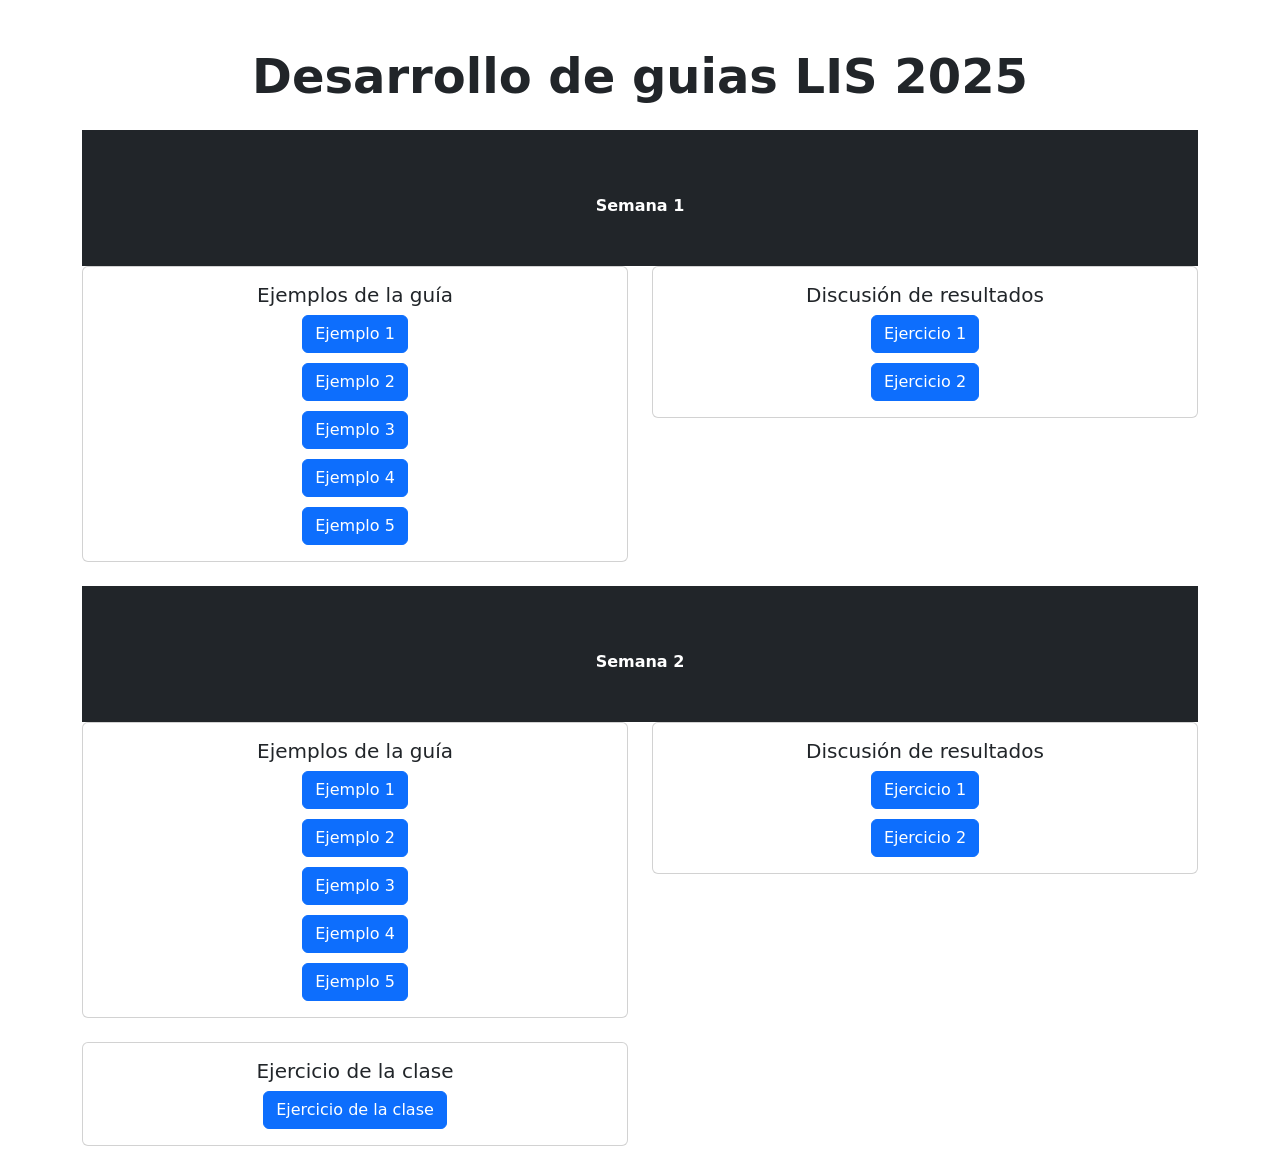
==== index.html @ 68c751f5 "Repositorio creado, guia 1 y 2 agregada" ====
<!DOCTYPE html>
<html lang="es">

<head>
    <meta charset="utf-8">
    <meta name="viewport" content="width=device-width, initial-scale=1.0">
    <title>Conversión de Cadenas</title>
    <link rel="stylesheet" href="https://cdn.jsdelivr.net/npm/bootstrap@5.3.0/dist/css/bootstrap.min.css">
</head>

<body>
    <div class="container mt-5">
        <header class="text-center mb-4">
            <h1 class="display-5 fw-bold">Desarrollo de guias LIS 2025</h1>
        </header>
        <section>

            <div class='container-fluid py-5 text-bg-dark'>
                <p class='col-md-12 fs-4'>
                    <center><strong>Semana 1</strong></center>
            </div>

            <div class='row'>
                <div class="col-md-6 mb-4">
                    <div class="card">
                        <div class="card-body">
                            <center>
                                <h5 class="card-title">Ejemplos de la guía</h5>
                            </center>
                            <center><a href="./Practica1_LIS/partehtmlphp.php" class="btn btn-primary">Ejemplo 1</a>
                            </center>
                            <center><a href="./Practica1_LIS/uso_variables.php" class="btn btn-primary"
                                    style="margin-top: 10px;">Ejemplo 2</a></center>
                            <center><a href="./Practica1_LIS/opera_aritmeticos.php" class="btn btn-primary"
                                    style="margin-top: 10px;">Ejemplo 3</a></center>
                            <center><a href="./Practica1_LIS/tiposdatos.php" class="btn btn-primary"
                                    style="margin-top: 10px;">Ejemplo 4</a></center>
                            <center><a href="./Practica1_LIS/formulario.html" class="btn btn-primary"
                                    style="margin-top: 10px;">Ejemplo 5</a></center>
                        </div>
                    </div>
                </div>
                <div class="col-md-6 mb-4">
                    <div class="card">
                        <div class="card-body">
                            <center>
                                <h5 class="card-title">Discusión de resultados</h5>
                            </center>
                            <center><a href="./Practica1_LIS/discusion/formulario_datos.html"
                                    class="btn btn-primary">Ejercicio 1</a>
                            </center>
                            <center><a href="./Practica1_LIS/discusion/dolares_euros.html" class="btn btn-primary"
                                    style="margin-top: 10px;">Ejercicio 2</a></center>
                        </div>
                    </div>
                </div>
            </div>


        </section>
        <section>

            <div class='container-fluid py-5 text-bg-dark'>
                <p class='col-md-12 fs-4'>
                    <center><strong>Semana 2</strong></center>
            </div>

            <div class='row'>
                <div class="col-md-6 mb-4">
                    <div class="card">
                        <div class="card-body">
                            <center>
                                <h5 class="card-title">Ejemplos de la guía</h5>
                            </center>
                            <center><a href="./Practica2/ejemplos/bisiesto.php" class="btn btn-primary">Ejemplo 1</a>
                            </center>
                            <center><a href="./Practica2/ejemplos/salario.html" class="btn btn-primary"
                                    style="margin-top: 10px;">Ejemplo 2</a></center>
                            <center><a href="./Practica2/ejemplos/compararnumeros.html" class="btn btn-primary"
                                    style="margin-top: 10px;">Ejemplo 3</a></center>
                            <center><a href="./Practica2/ejemplos/convertir.php" class="btn btn-primary"
                                    style="margin-top: 10px;">Ejemplo 4</a></center>
                            <center><a href="./Practica2/ejemplos/convmonedas.php" class="btn btn-primary"
                                    style="margin-top: 10px;">Ejemplo 5</a></center>
                        </div>
                    </div>
                </div>
                <div class="col-md-6 mb-4">
                    <div class="card">
                        <div class="card-body">
                            <center>
                                <h5 class="card-title">Discusión de resultados</h5>
                            </center>
                            <center><a href="./Practica2/discusion/ejercicio1.html" class="btn btn-primary">Ejercicio
                                    1</a>
                            </center>
                            <center><a href="./Practica2/discusion/ejercicio2.html" class="btn btn-primary"
                                    style="margin-top: 10px;">Ejercicio 2</a></center>
                        </div>
                    </div>
                </div>
                <div class="col-md-6 mb-4">
                    <div class="card">
                        <div class="card-body">
                            <center>
                                <h5 class="card-title">Ejercicio de la clase</h5>
                            </center>
                            <center><a href="./Practica2/index.php" class="btn btn-primary">Ejercicio de la clase</a>
                            </center>
                        </div>
                    </div>
                </div>
            </div>
        </section>
    </div>
    <script src="https://cdn.jsdelivr.net/npm/bootstrap@5.3.0/dist/js/bootstrap.bundle.min.js"></script>
</body>

</html>
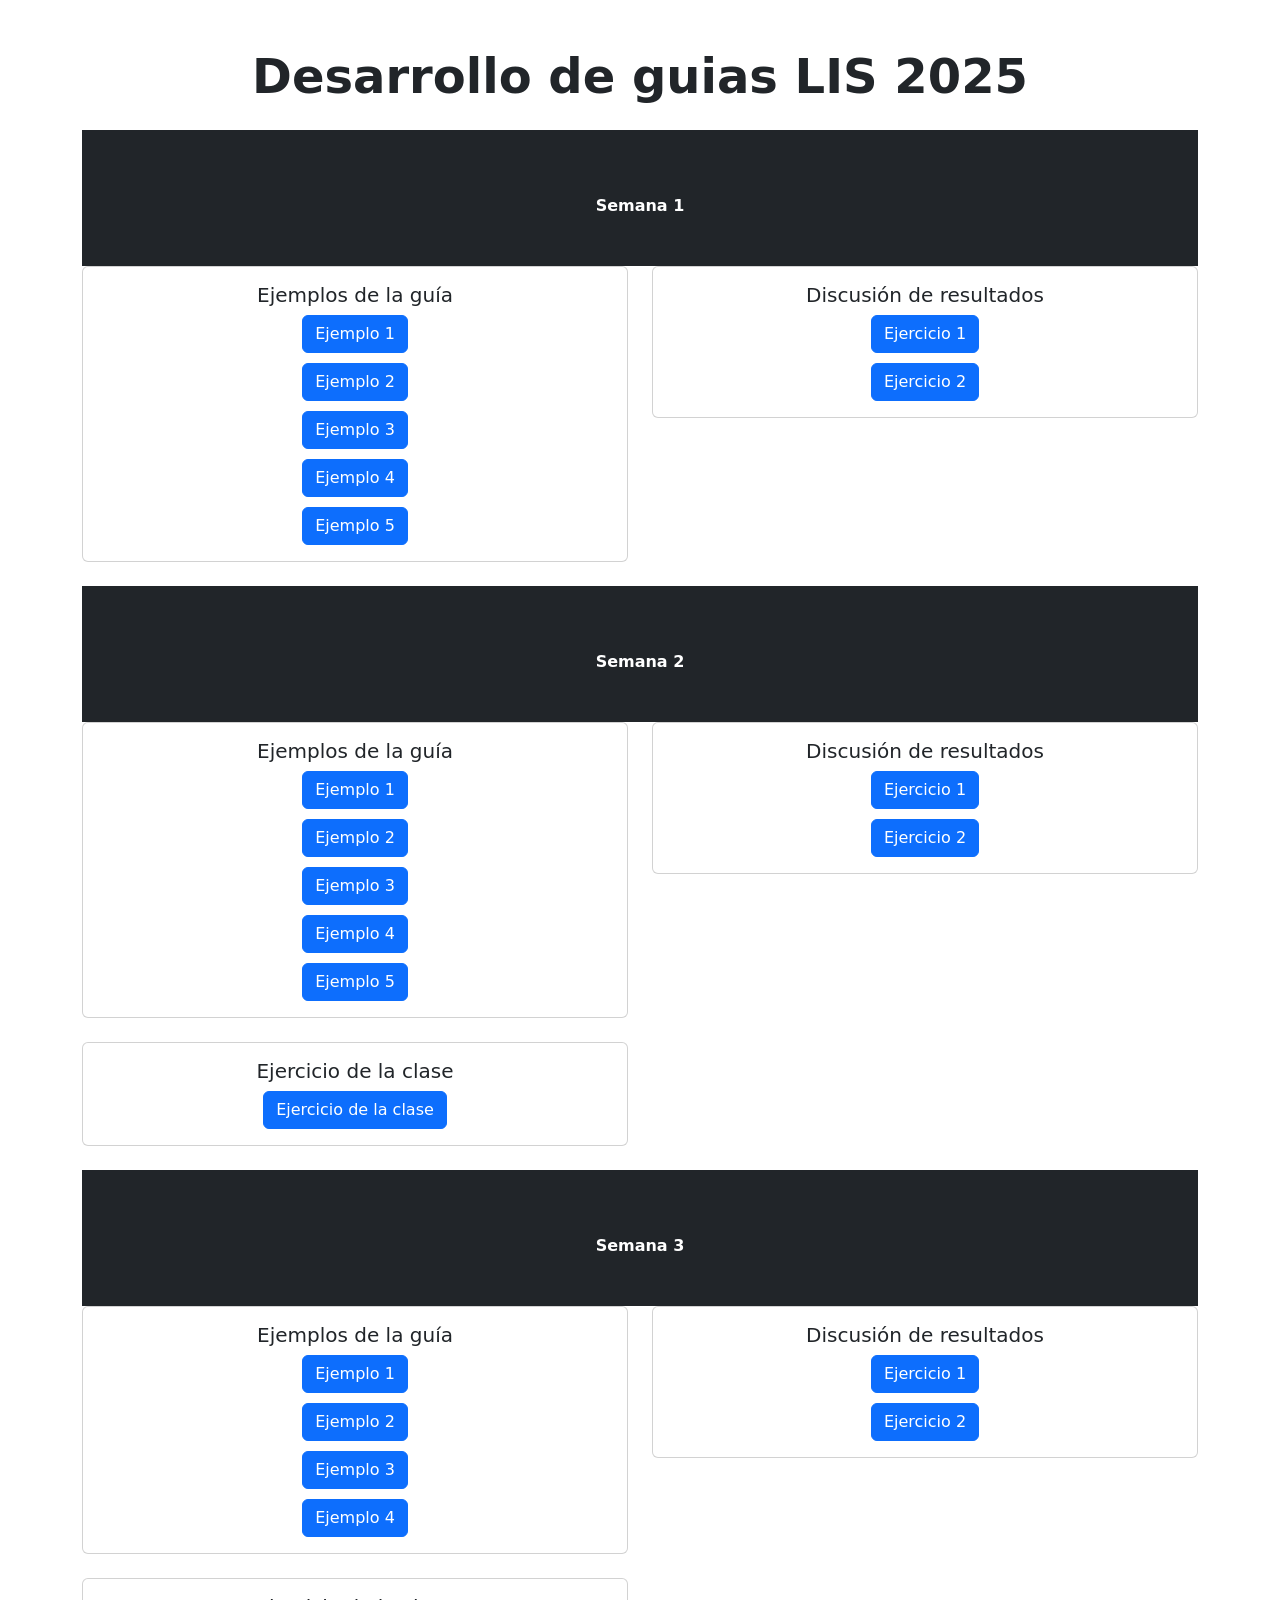
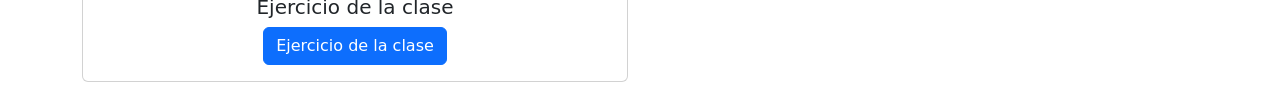
==== commit b191e216: "Guia 3 agregada" ====
--- a/index.html
+++ b/index.html
@@ -112,6 +112,58 @@
                 </div>
             </div>
         </section>
+        <section>
+
+            <div class='container-fluid py-5 text-bg-dark'>
+                <p class='col-md-12 fs-4'>
+                    <center><strong>Semana 3</strong></center>
+            </div>
+
+            <div class='row'>
+                <div class="col-md-6 mb-4">
+                    <div class="card">
+                        <div class="card-body">
+                            <center>
+                                <h5 class="card-title">Ejemplos de la guía</h5>
+                            </center>
+                            <center><a href="./Practica3_LIS/ejemplos/ejemplo1.php" class="btn btn-primary">Ejemplo 1</a>
+                            </center>
+                            <center><a href="./Practica3_LIS/ejemplos/ejemplo2.php" class="btn btn-primary"
+                                    style="margin-top: 10px;">Ejemplo 2</a></center>
+                            <center><a href="./Practica3_LIS/ejemplos/ejemplo3.html" class="btn btn-primary"
+                                    style="margin-top: 10px;">Ejemplo 3</a></center>
+                            <center><a href="./Practica3_LIS/ejemplos/ejemplo4.php" class="btn btn-primary"
+                                    style="margin-top: 10px;">Ejemplo 4</a></center>
+                        </div>
+                    </div>
+                </div>
+                <div class="col-md-6 mb-4">
+                    <div class="card">
+                        <div class="card-body">
+                            <center>
+                                <h5 class="card-title">Discusión de resultados</h5>
+                            </center>
+                            <center><a href="./Practica3_LIS/Analisis_resultados/ejercicio1.php" class="btn btn-primary">Ejercicio
+                                    1</a>
+                            </center>
+                            <center><a href="./Practica3_LIS/Analisis_resultados/ejercicio2.php" class="btn btn-primary"
+                                    style="margin-top: 10px;">Ejercicio 2</a></center>
+                        </div>
+                    </div>
+                </div>
+                <div class="col-md-6 mb-4">
+                    <div class="card">
+                        <div class="card-body">
+                            <center>
+                                <h5 class="card-title">Ejercicio de la clase</h5>
+                            </center>
+                            <center><a href="./Practica3_LIS/arreglos.php" class="btn btn-primary">Ejercicio de la clase</a>
+                            </center>
+                        </div>
+                    </div>
+                </div>
+            </div>
+        </section>
     </div>
     <script src="https://cdn.jsdelivr.net/npm/bootstrap@5.3.0/dist/js/bootstrap.bundle.min.js"></script>
 </body>
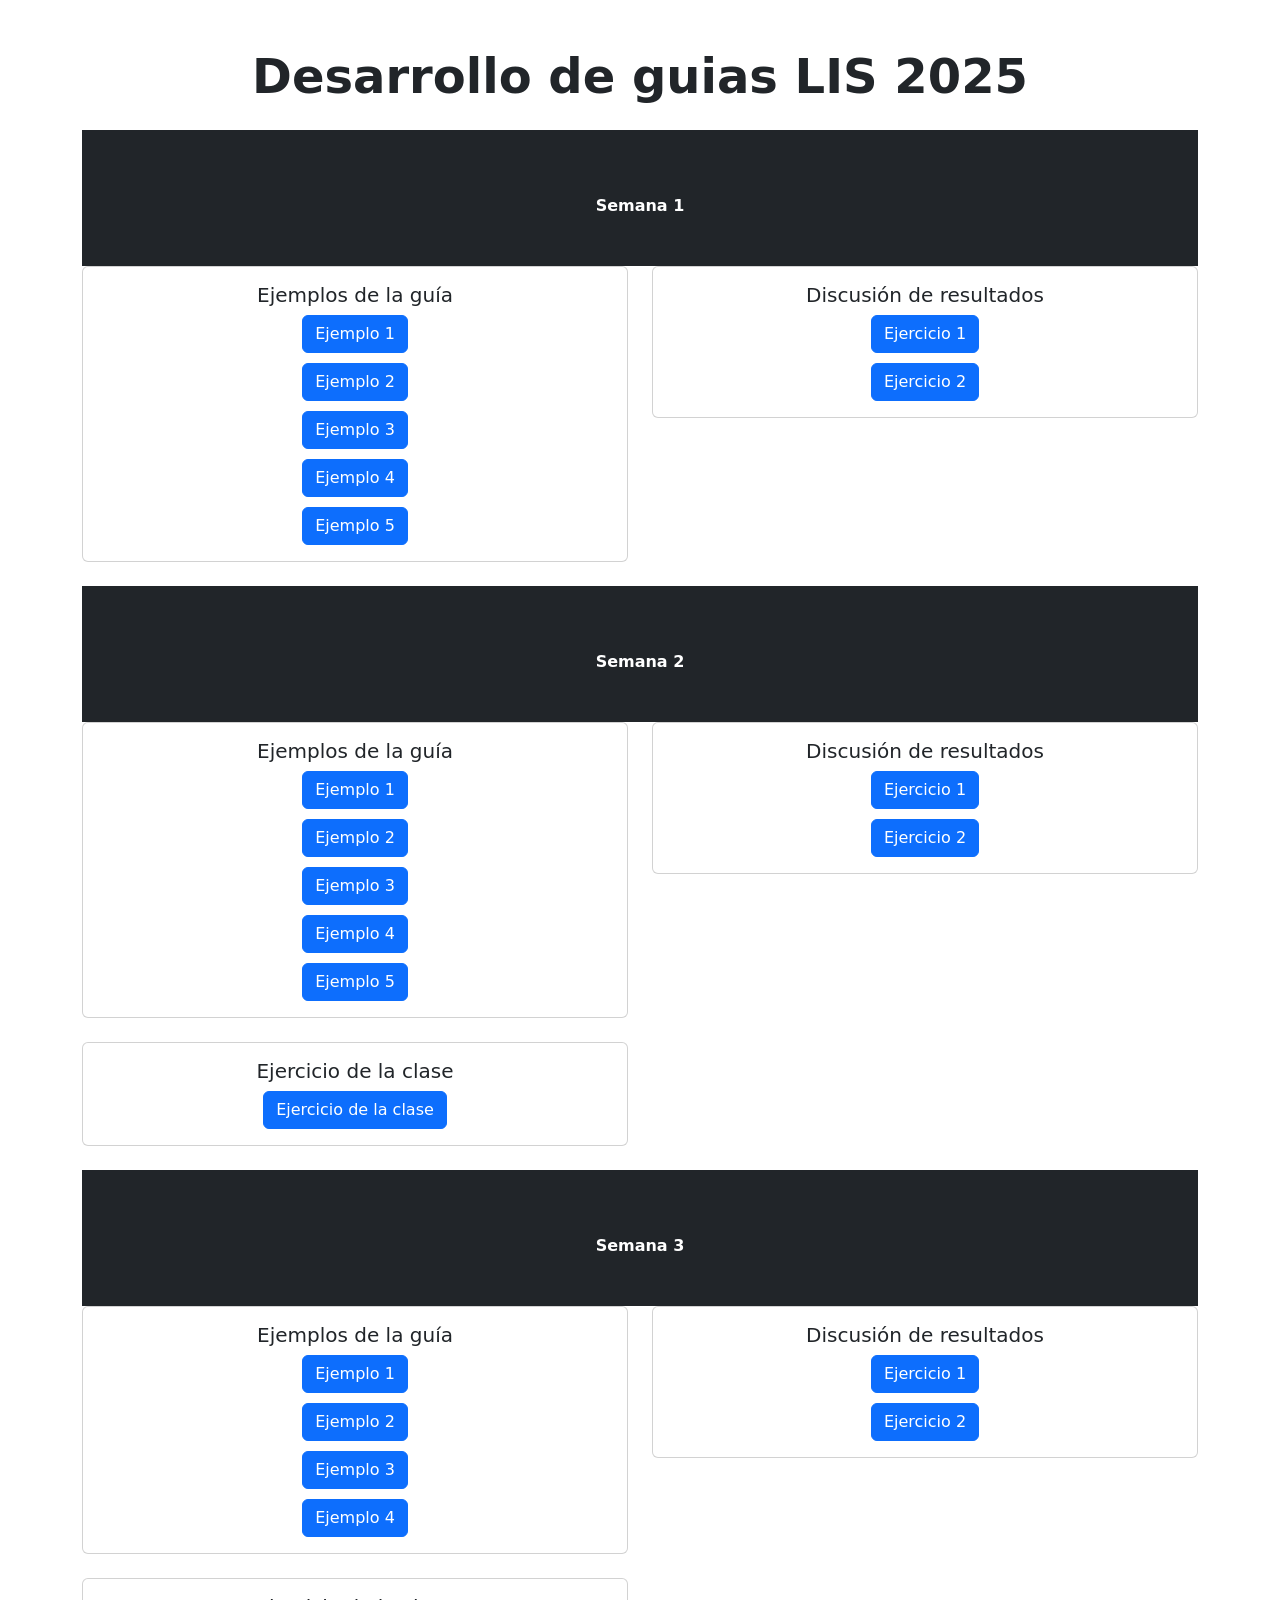
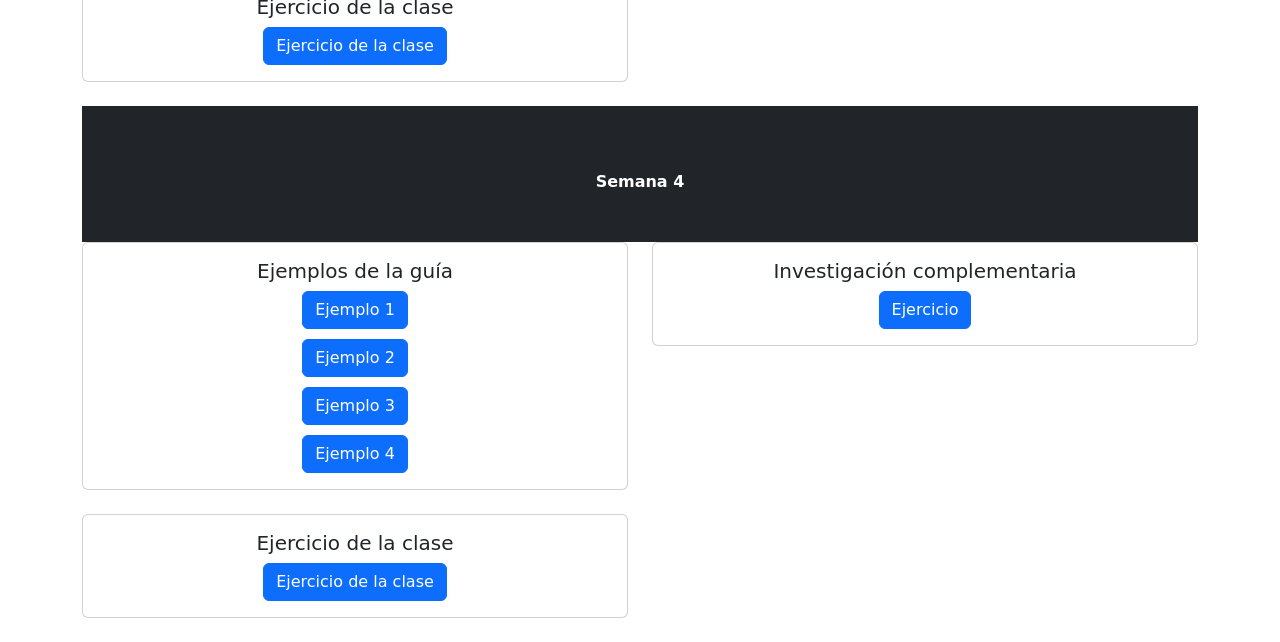
==== commit fe3eb314: "Guia 4 agregada" ====
--- a/index.html
+++ b/index.html
@@ -4,7 +4,7 @@
 <head>
     <meta charset="utf-8">
     <meta name="viewport" content="width=device-width, initial-scale=1.0">
-    <title>Conversión de Cadenas</title>
+    <title>Guias LIS 2025</title>
     <link rel="stylesheet" href="https://cdn.jsdelivr.net/npm/bootstrap@5.3.0/dist/css/bootstrap.min.css">
 </head>
 
@@ -164,6 +164,55 @@
                 </div>
             </div>
         </section>
+        <section>
+
+            <div class='container-fluid py-5 text-bg-dark'>
+                <p class='col-md-12 fs-4'>
+                    <center><strong>Semana 4</strong></center>
+            </div>
+
+            <div class='row'>
+                <div class="col-md-6 mb-4">
+                    <div class="card">
+                        <div class="card-body">
+                            <center>
+                                <h5 class="card-title">Ejemplos de la guía</h5>
+                            </center>
+                            <center><a href="./practica4_LIS/monedas.php" class="btn btn-primary">Ejemplo 1</a>
+                            </center>
+                            <center><a href="./practica4_LIS/fibonacci.php" class="btn btn-primary"
+                                    style="margin-top: 10px;">Ejemplo 2</a></center>
+                            <center><a href="./practica4_LIS/elmayor.php" class="btn btn-primary"
+                                    style="margin-top: 10px;">Ejemplo 3</a></center>
+                            <center><a href="./practica4_LIS/selectfields.html" class="btn btn-primary"
+                                    style="margin-top: 10px;">Ejemplo 4</a></center>
+                        </div>
+                    </div>
+                </div>
+                <div class="col-md-6 mb-4">
+                    <div class="card">
+                        <div class="card-body">
+                            <center>
+                                <h5 class="card-title">Investigación complementaria</h5>
+                            </center>
+                            <center><a href="./practica4_LIS/investigacion_complementaria/calculoCUM.php" class="btn btn-primary">Ejercicio</a>
+                            </center>
+                        </div>
+                    </div>
+                </div>
+                <div class="col-md-6 mb-4">
+                    <div class="card">
+                        <div class="card-body">
+                            <center>
+                                <h5 class="card-title">Ejercicio de la clase</h5>
+                            </center>
+                            <center><a href="./practica4_LIS/funciones.php" class="btn btn-primary">Ejercicio de la clase</a>
+                            </center>
+                        </div>
+                    </div>
+                </div>
+            </div>
+        </section>
     </div>
     <script src="https://cdn.jsdelivr.net/npm/bootstrap@5.3.0/dist/js/bootstrap.bundle.min.js"></script>
 </body>
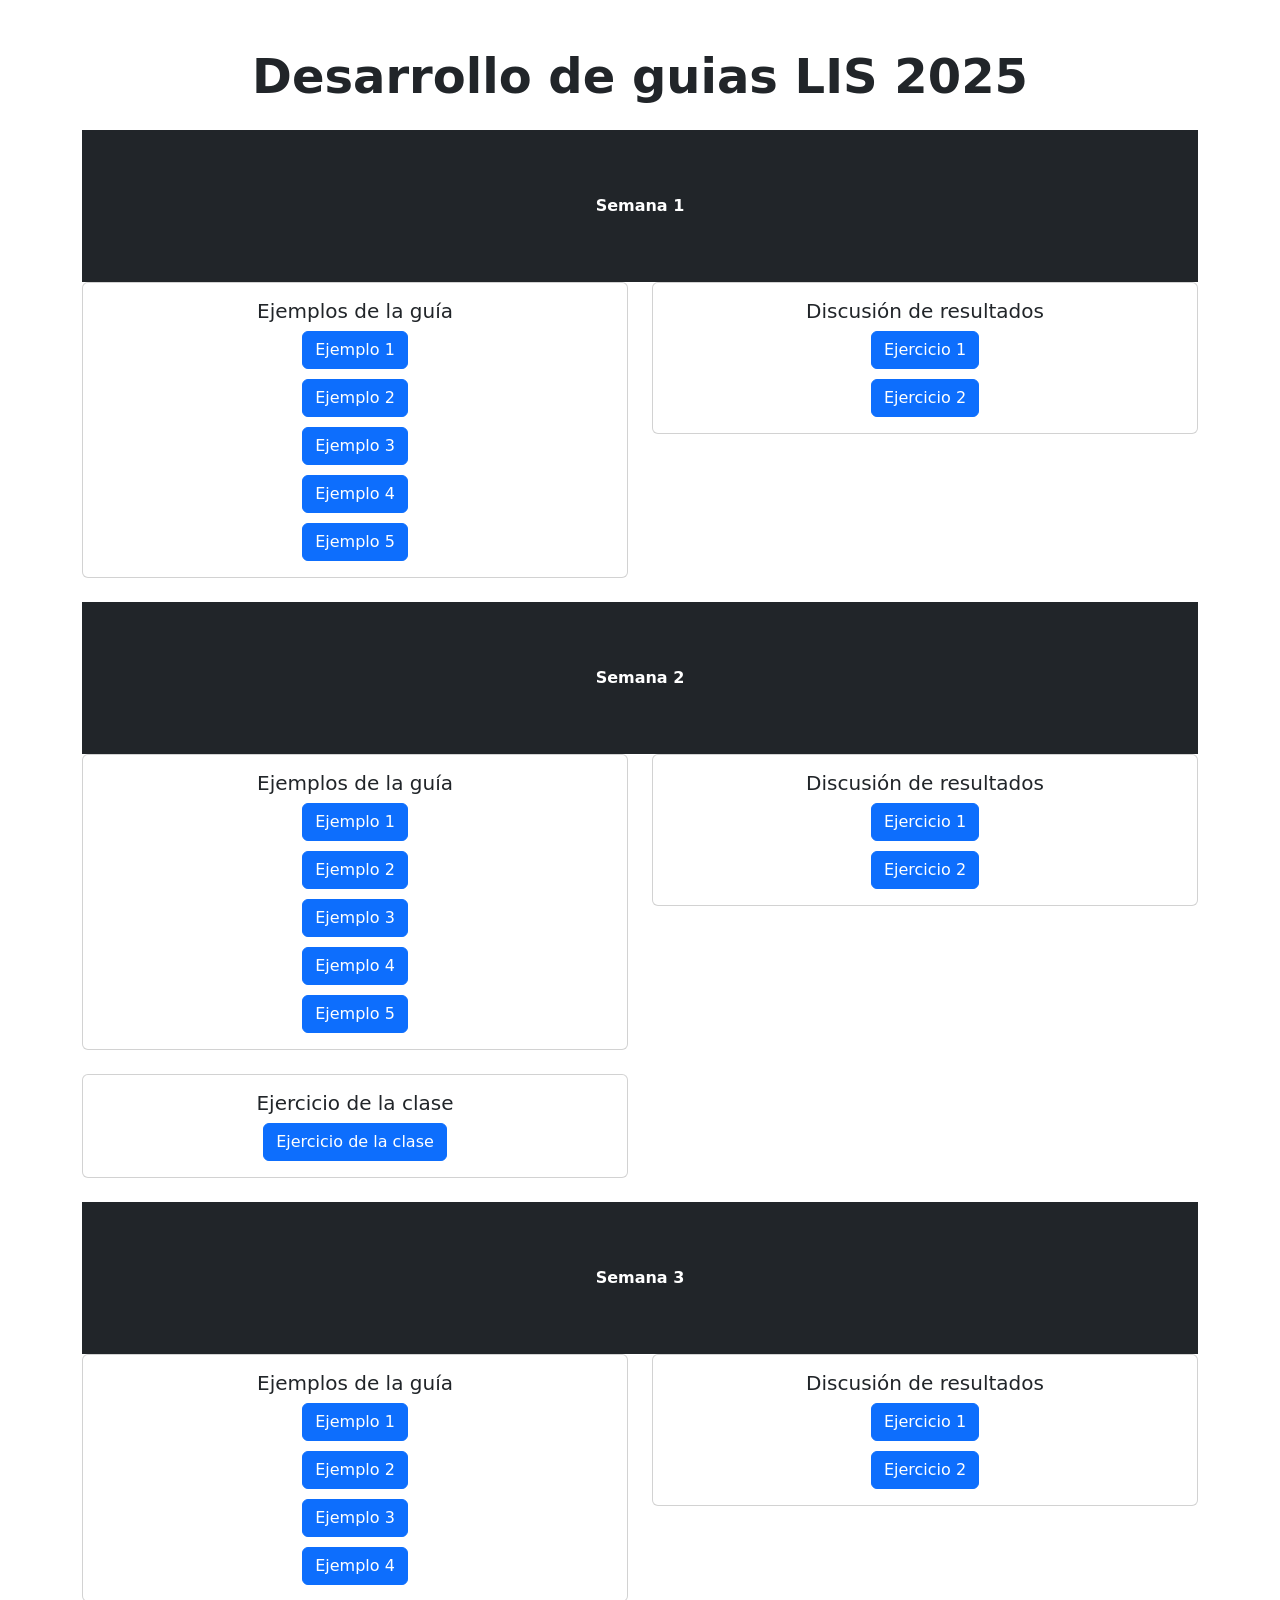
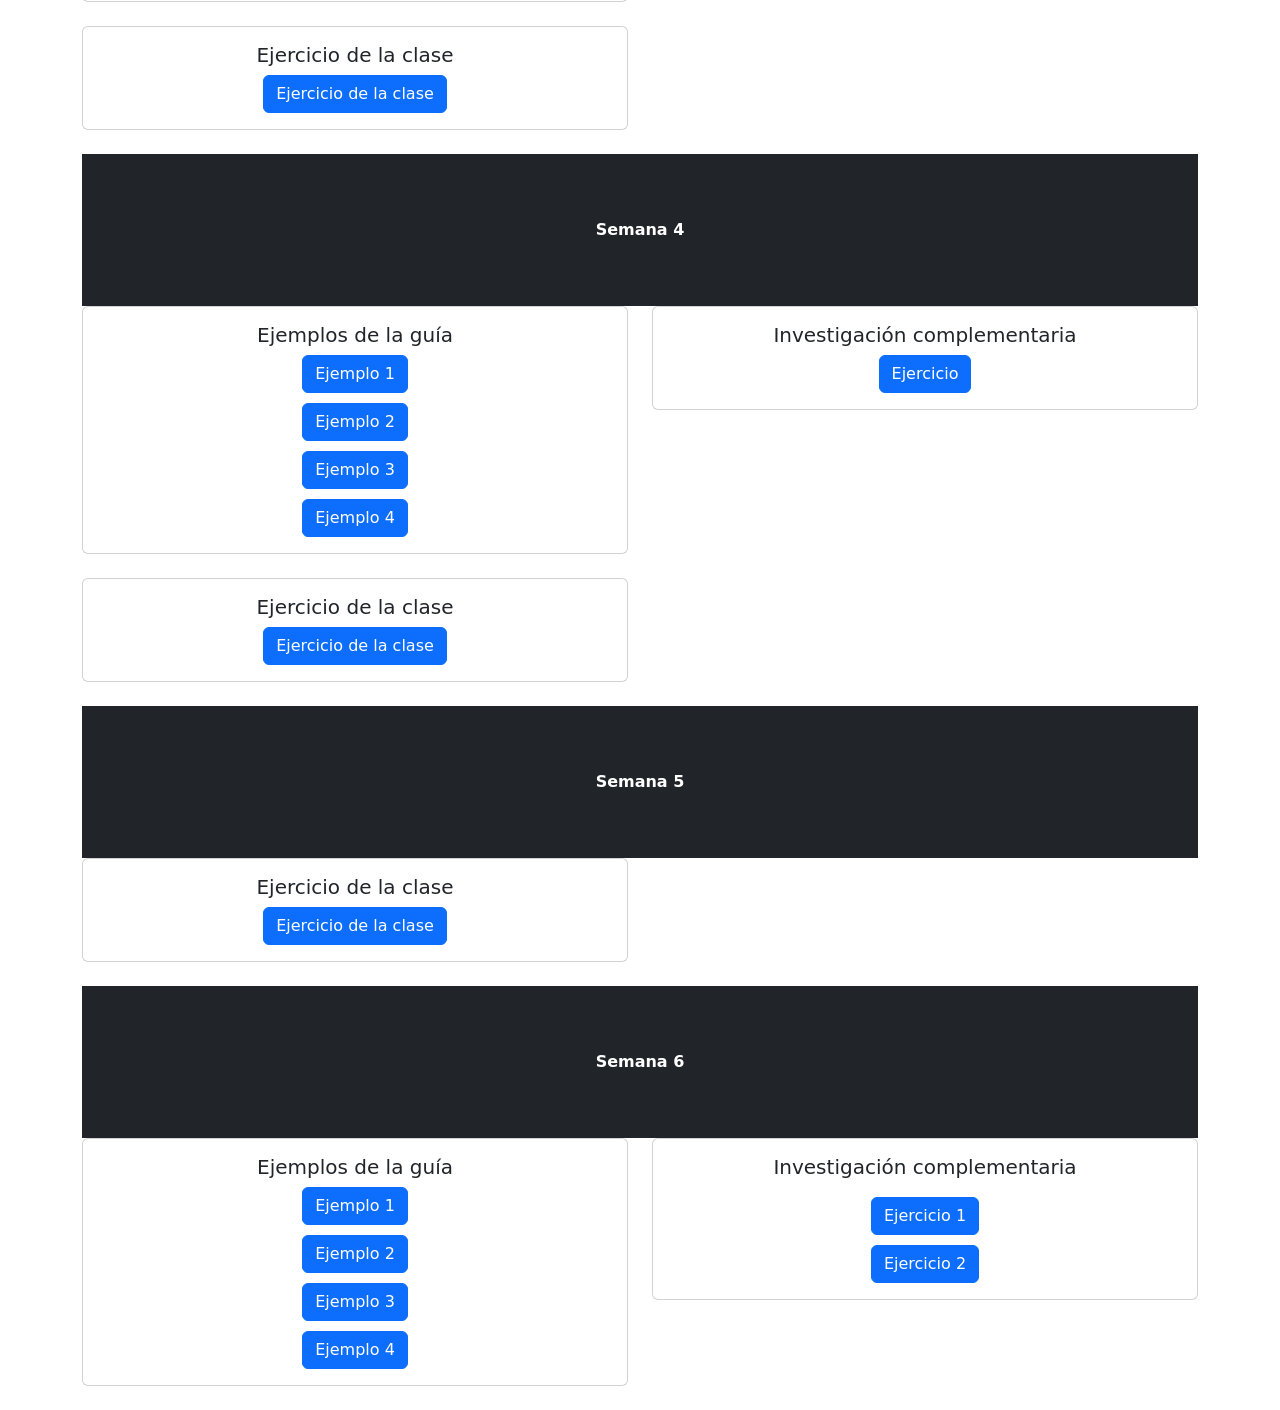
==== commit 52061f00: "Guias semana 6 agregadas" ====
--- a/index.html
+++ b/index.html
@@ -18,6 +18,7 @@
             <div class='container-fluid py-5 text-bg-dark'>
                 <p class='col-md-12 fs-4'>
                     <center><strong>Semana 1</strong></center>
+                </p>
             </div>
 
             <div class='row'>
@@ -63,6 +64,7 @@
             <div class='container-fluid py-5 text-bg-dark'>
                 <p class='col-md-12 fs-4'>
                     <center><strong>Semana 2</strong></center>
+                </p>
             </div>
 
             <div class='row'>
@@ -117,16 +119,18 @@
             <div class='container-fluid py-5 text-bg-dark'>
                 <p class='col-md-12 fs-4'>
                     <center><strong>Semana 3</strong></center>
-            </div>
-
-            <div class='row'>
-                <div class="col-md-6 mb-4">
-                    <div class="card">
-                        <div class="card-body">
-                            <center>
-                                <h5 class="card-title">Ejemplos de la guía</h5>
-                            </center>
-                            <center><a href="./Practica3_LIS/ejemplos/ejemplo1.php" class="btn btn-primary">Ejemplo 1</a>
+                </p>
+            </div>
+
+            <div class='row'>
+                <div class="col-md-6 mb-4">
+                    <div class="card">
+                        <div class="card-body">
+                            <center>
+                                <h5 class="card-title">Ejemplos de la guía</h5>
+                            </center>
+                            <center><a href="./Practica3_LIS/ejemplos/ejemplo1.php" class="btn btn-primary">Ejemplo
+                                    1</a>
                             </center>
                             <center><a href="./Practica3_LIS/ejemplos/ejemplo2.php" class="btn btn-primary"
                                     style="margin-top: 10px;">Ejemplo 2</a></center>
@@ -143,7 +147,8 @@
                             <center>
                                 <h5 class="card-title">Discusión de resultados</h5>
                             </center>
-                            <center><a href="./Practica3_LIS/Analisis_resultados/ejercicio1.php" class="btn btn-primary">Ejercicio
+                            <center><a href="./Practica3_LIS/Analisis_resultados/ejercicio1.php"
+                                    class="btn btn-primary">Ejercicio
                                     1</a>
                             </center>
                             <center><a href="./Practica3_LIS/Analisis_resultados/ejercicio2.php" class="btn btn-primary"
@@ -157,18 +162,19 @@
                             <center>
                                 <h5 class="card-title">Ejercicio de la clase</h5>
                             </center>
-                            <center><a href="./Practica3_LIS/arreglos.php" class="btn btn-primary">Ejercicio de la clase</a>
-                            </center>
-                        </div>
-                    </div>
-                </div>
-            </div>
-        </section>
-        <section>
-
+                            <center><a href="./Practica3_LIS/arreglos.php" class="btn btn-primary">Ejercicio de la
+                                    clase</a>
+                            </center>
+                        </div>
+                    </div>
+                </div>
+            </div>
+        </section>
+        <section>
             <div class='container-fluid py-5 text-bg-dark'>
                 <p class='col-md-12 fs-4'>
                     <center><strong>Semana 4</strong></center>
+                </p>
             </div>
 
             <div class='row'>
@@ -195,23 +201,94 @@
                             <center>
                                 <h5 class="card-title">Investigación complementaria</h5>
                             </center>
-                            <center><a href="./practica4_LIS/investigacion_complementaria/calculoCUM.php" class="btn btn-primary">Ejercicio</a>
-                            </center>
-                        </div>
-                    </div>
-                </div>
-                <div class="col-md-6 mb-4">
-                    <div class="card">
-                        <div class="card-body">
-                            <center>
-                                <h5 class="card-title">Ejercicio de la clase</h5>
-                            </center>
-                            <center><a href="./practica4_LIS/funciones.php" class="btn btn-primary">Ejercicio de la clase</a>
-                            </center>
-                        </div>
-                    </div>
-                </div>
-            </div>
+                            <center><a href="./practica4_LIS/investigacion_complementaria/calculoCUM.php"
+                                    class="btn btn-primary">Ejercicio</a>
+                            </center>
+                        </div>
+                    </div>
+                </div>
+                <div class="col-md-6 mb-4">
+                    <div class="card">
+                        <div class="card-body">
+                            <center>
+                                <h5 class="card-title">Ejercicio de la clase</h5>
+                            </center>
+                            <center><a href="./practica4_LIS/funciones.php" class="btn btn-primary">Ejercicio de la
+                                    clase</a>
+                            </center>
+                        </div>
+                    </div>
+                </div>
+            </div>
+        </section>
+        <section>
+
+            <div class='container-fluid py-5 text-bg-dark'>
+                <p class='col-md-12 fs-4'>
+                    <center><strong>Semana 5</strong></center>
+                </p>
+            </div>
+
+            <div class='row'>
+                <div class="col-md-6 mb-4">
+                    <div class="card">
+                        <div class="card-body">
+                            <center>
+                                <h5 class="card-title">Ejercicio de la clase</h5>
+                            </center>
+                            <center><a href="./Practica5_LIS/ejemplo/index.php" class="btn btn-primary">Ejercicio de la
+                                    clase</a>
+                            </center>
+                        </div>
+                    </div>
+                </div>
+            </div>
+
+        </section>
+
+        <section>
+
+            <div class='container-fluid py-5 text-bg-dark'>
+                <p class='col-md-12 fs-4'>
+                    <center><strong>Semana 6</strong></center>
+                </p>
+            </div>
+
+            <div class='row'>
+                <div class="col-md-6 mb-4">
+                    <div class="card">
+                        <div class="card-body">
+                            <center>
+                                <h5 class="card-title">Ejemplos de la guía</h5>
+                            </center>
+                            <center><a href="./Practica6_LIS/autospoo.php" class="btn btn-primary">Ejemplo 1</a>
+                            </center>
+                            <center><a href="./Practica6_LIS/bankform.php" class="btn btn-primary"
+                                    style="margin-top: 10px;">Ejemplo 2</a></center>
+                            <center><a href="./Practica6_LIS/distanciadospuntos.php" class="btn btn-primary"
+                                    style="margin-top: 10px;">Ejemplo 3</a></center>
+                            <center><a href="./Practica6_LIS/sueldoneto.php" class="btn btn-primary"
+                                    style="margin-top: 10px;">Ejemplo 4</a></center>
+                        </div>
+                    </div>
+                </div>
+                <div class="col-md-6 mb-4">
+                    <div class="card">
+                        <div class="card-body">
+                            <center>
+                                <h5 class="card-title">Investigación complementaria</h5>
+                            </center>
+                            <center><a href="./Practica6_LIS/modificados/autospoo.php" class="btn btn-primary" style="margin-top: 10px;">Ejercicio
+                                    1</a>
+                            </center>
+                            <center><a href="./Practica6_LIS/modificados/sueldoneto.php"
+                                    class="btn btn-primary" style="margin-top: 10px;">Ejercicio 2</a>
+                            </center>
+                        </div>
+                    </div>
+                </div>
+            </div>
+
         </section>
     </div>
     <script src="https://cdn.jsdelivr.net/npm/bootstrap@5.3.0/dist/js/bootstrap.bundle.min.js"></script>
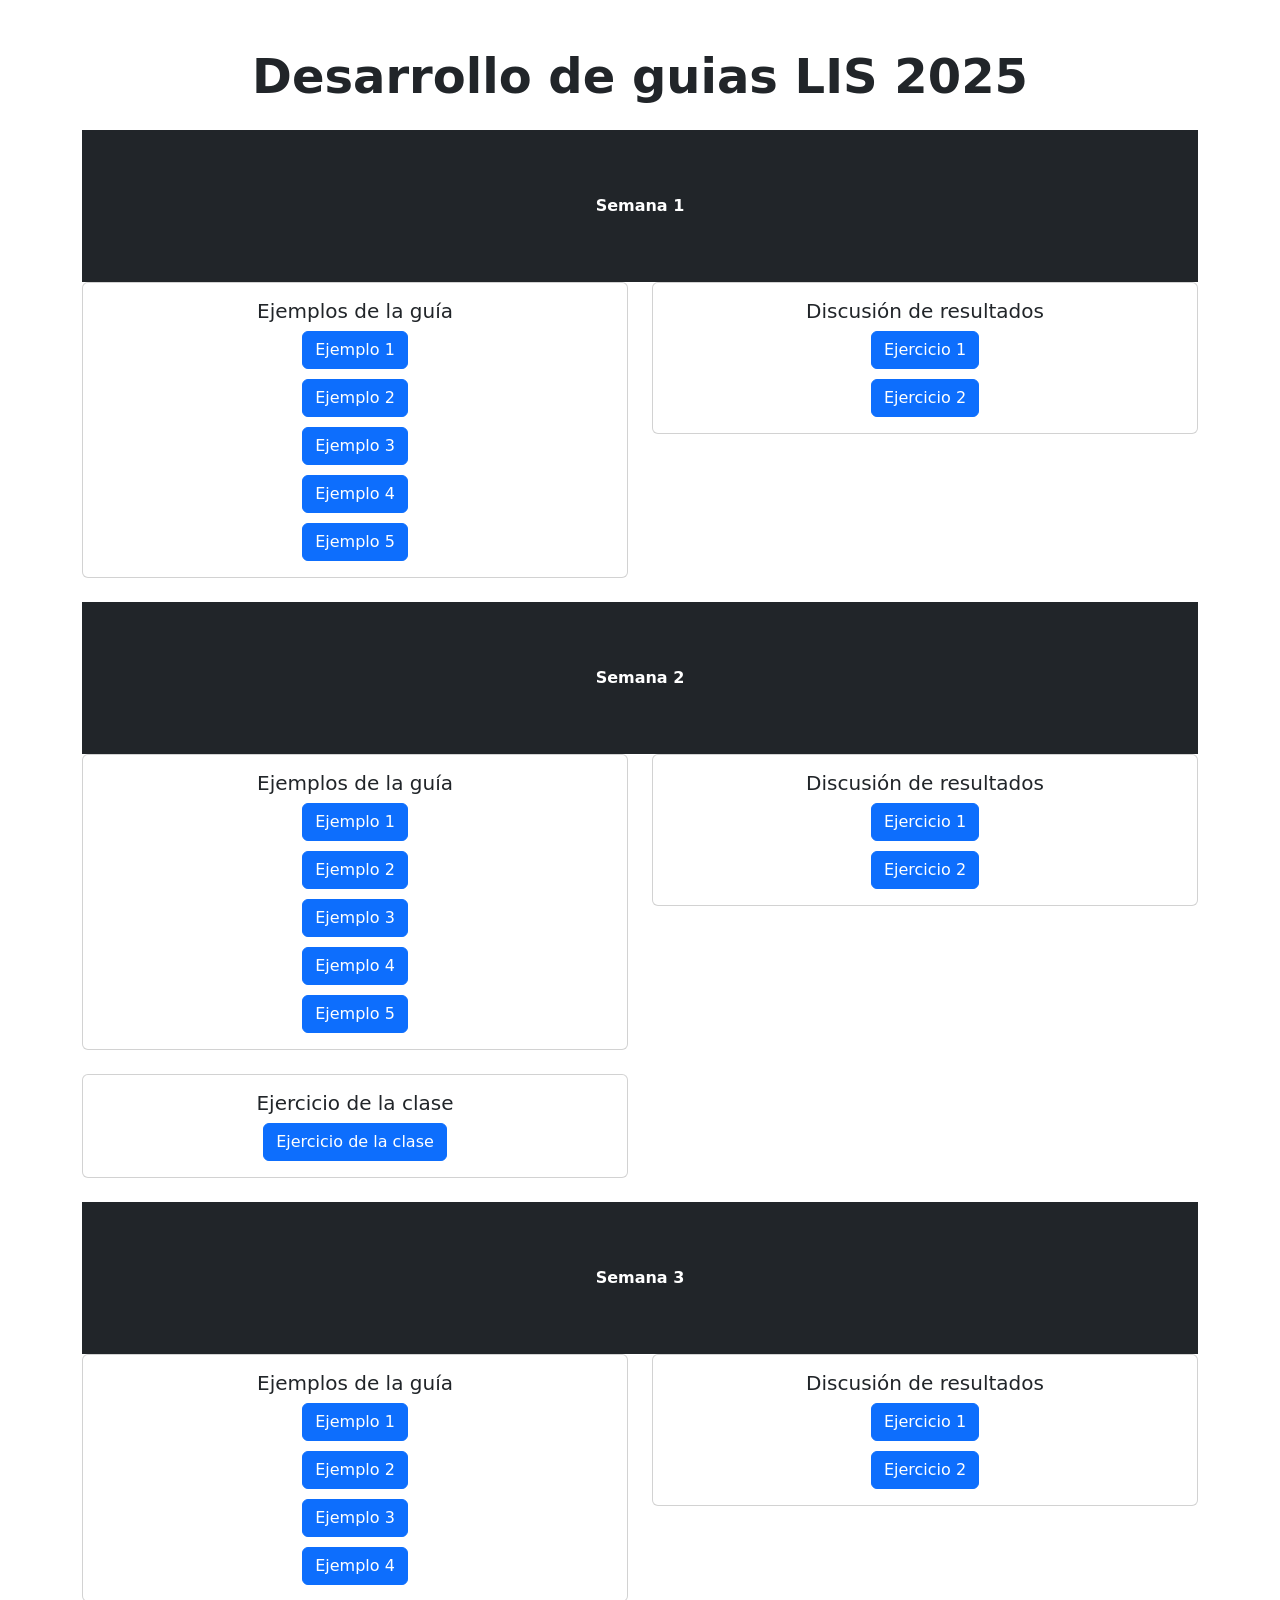
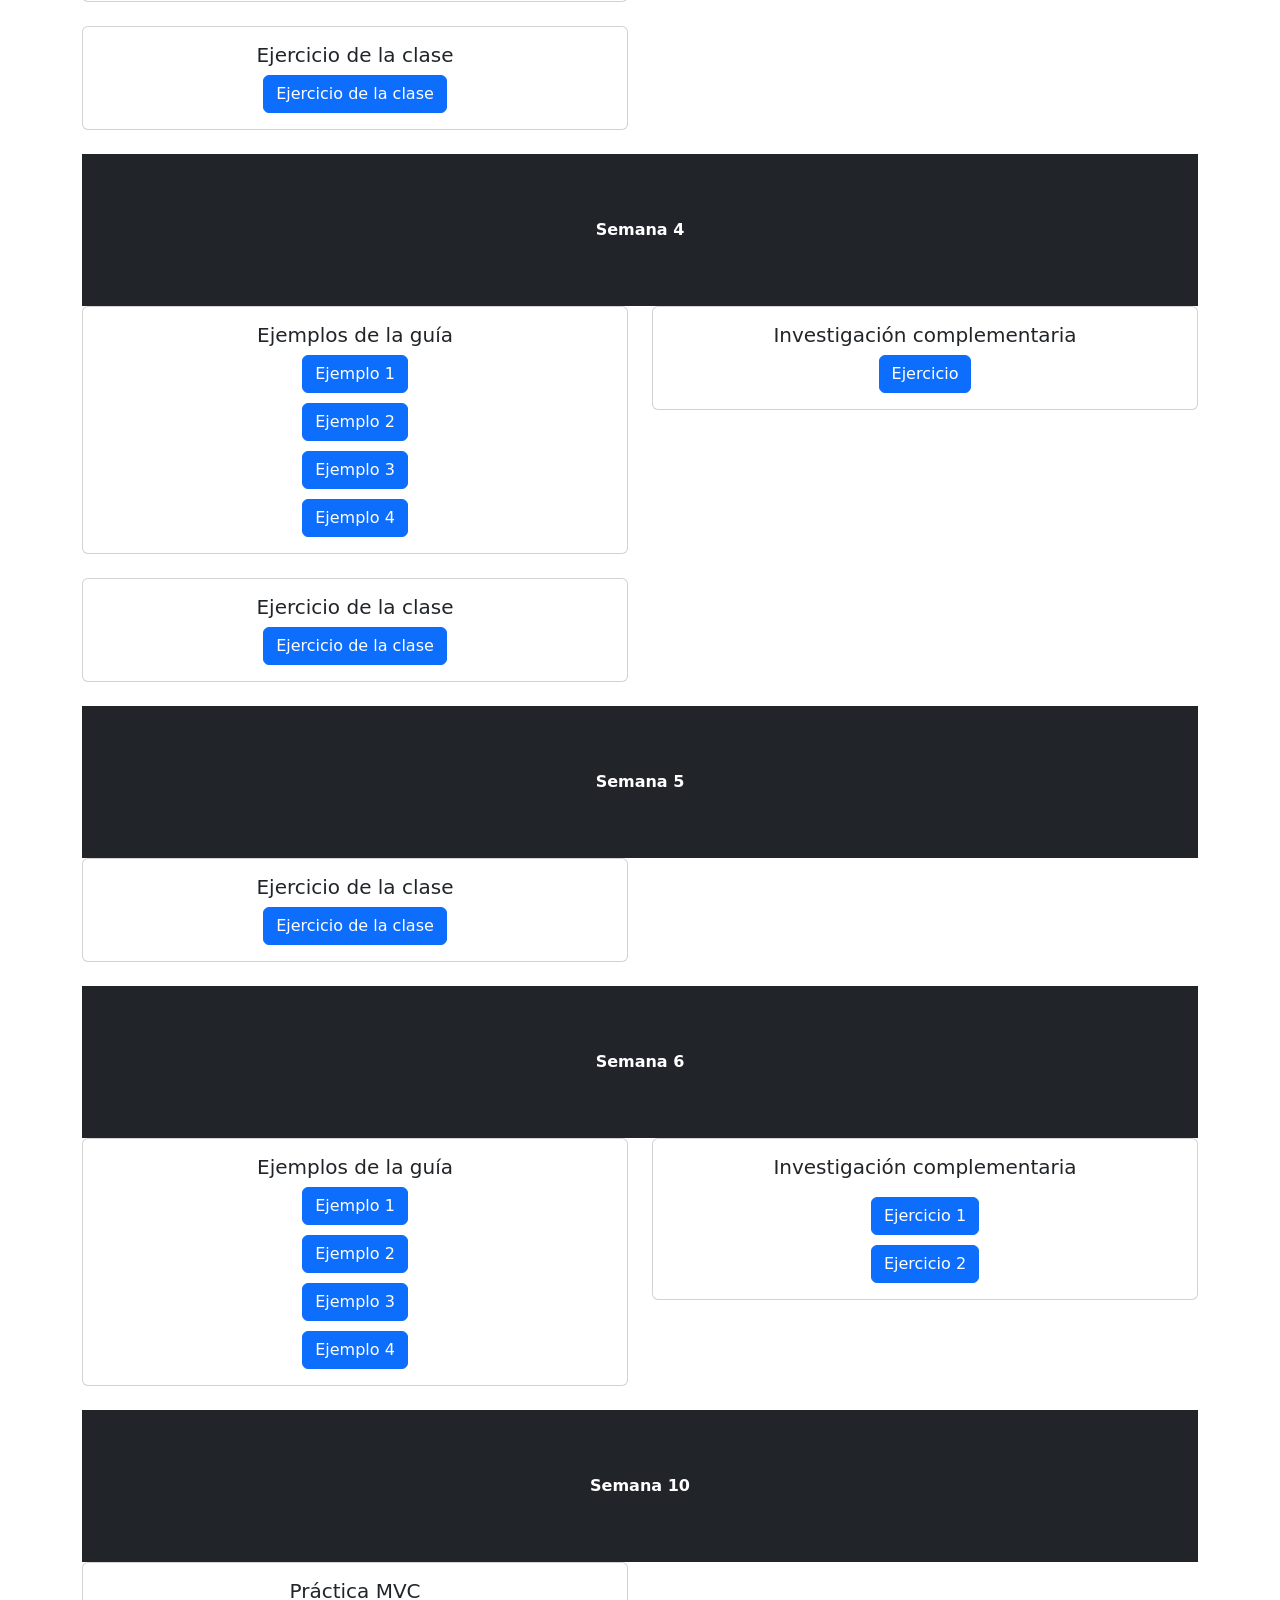
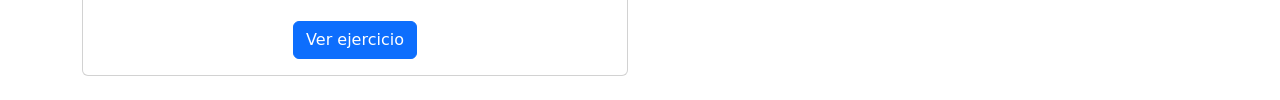
==== commit d43f39c1: "Práctica MVC añadida" ====
--- a/index.html
+++ b/index.html
@@ -278,11 +278,34 @@
                             <center>
                                 <h5 class="card-title">Investigación complementaria</h5>
                             </center>
-                            <center><a href="./Practica6_LIS/modificados/autospoo.php" class="btn btn-primary" style="margin-top: 10px;">Ejercicio
+                            <center><a href="./Practica6_LIS/modificados/autospoo.php" class="btn btn-primary"
+                                    style="margin-top: 10px;">Ejercicio
                                     1</a>
                             </center>
-                            <center><a href="./Practica6_LIS/modificados/sueldoneto.php"
-                                    class="btn btn-primary" style="margin-top: 10px;">Ejercicio 2</a>
+                            <center><a href="./Practica6_LIS/modificados/sueldoneto.php" class="btn btn-primary"
+                                    style="margin-top: 10px;">Ejercicio 2</a>
+                            </center>
+                        </div>
+                    </div>
+                </div>
+            </div>
+
+            <div class='container-fluid py-5 text-bg-dark'>
+                <p class='col-md-12 fs-4'>
+                    <center><strong>Semana 10</strong>
+                    </center>
+                </p>
+            </div>
+
+            <div class='row'>
+                <div class="col-md-6 mb-4">
+                    <div class="card">
+                        <div class="card-body">
+                            <center>
+                                <h5 class="card-title">Práctica MVC</h5>
+                            </center>
+                            <center><a href="./Practica_MVC_LIS/views/Editoriales/index.php" class="btn btn-primary"
+                                    style="margin-top: 10px;">Ver ejercicio</a>
                             </center>
                         </div>
                     </div>
